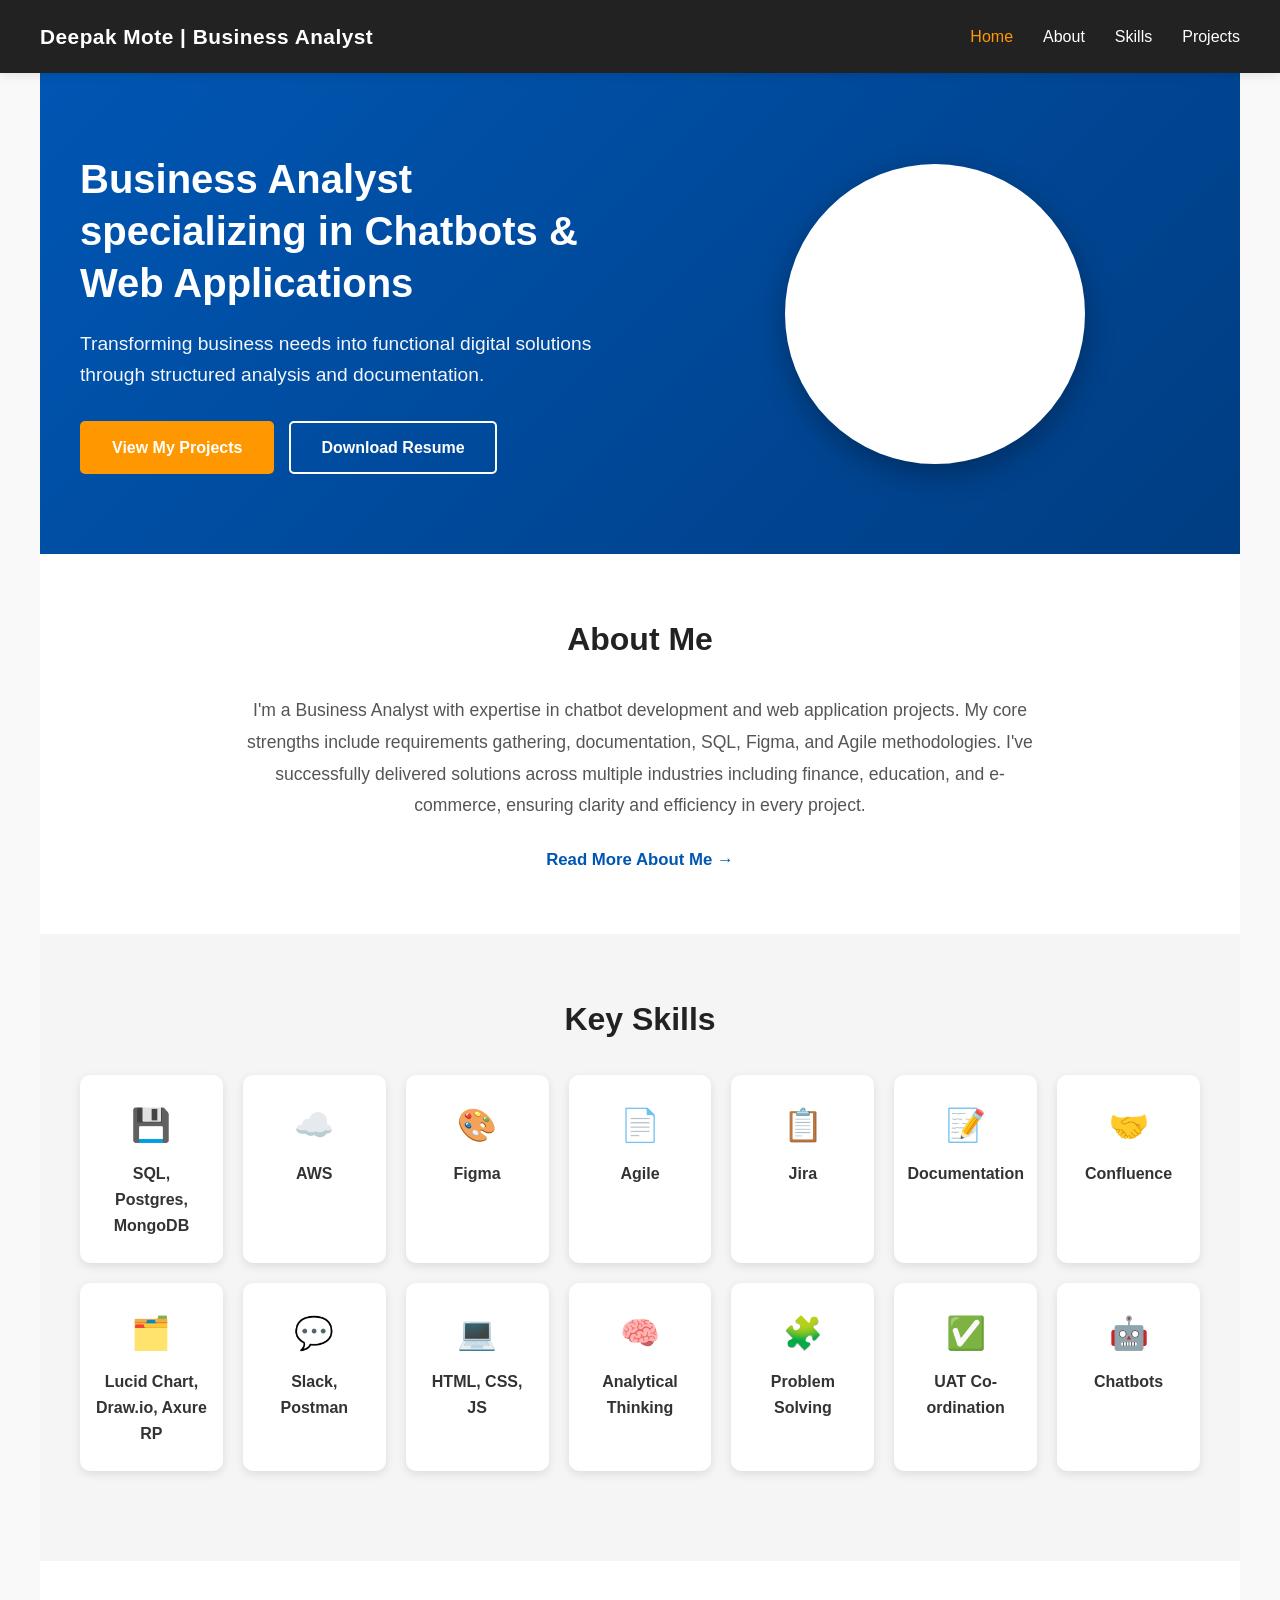
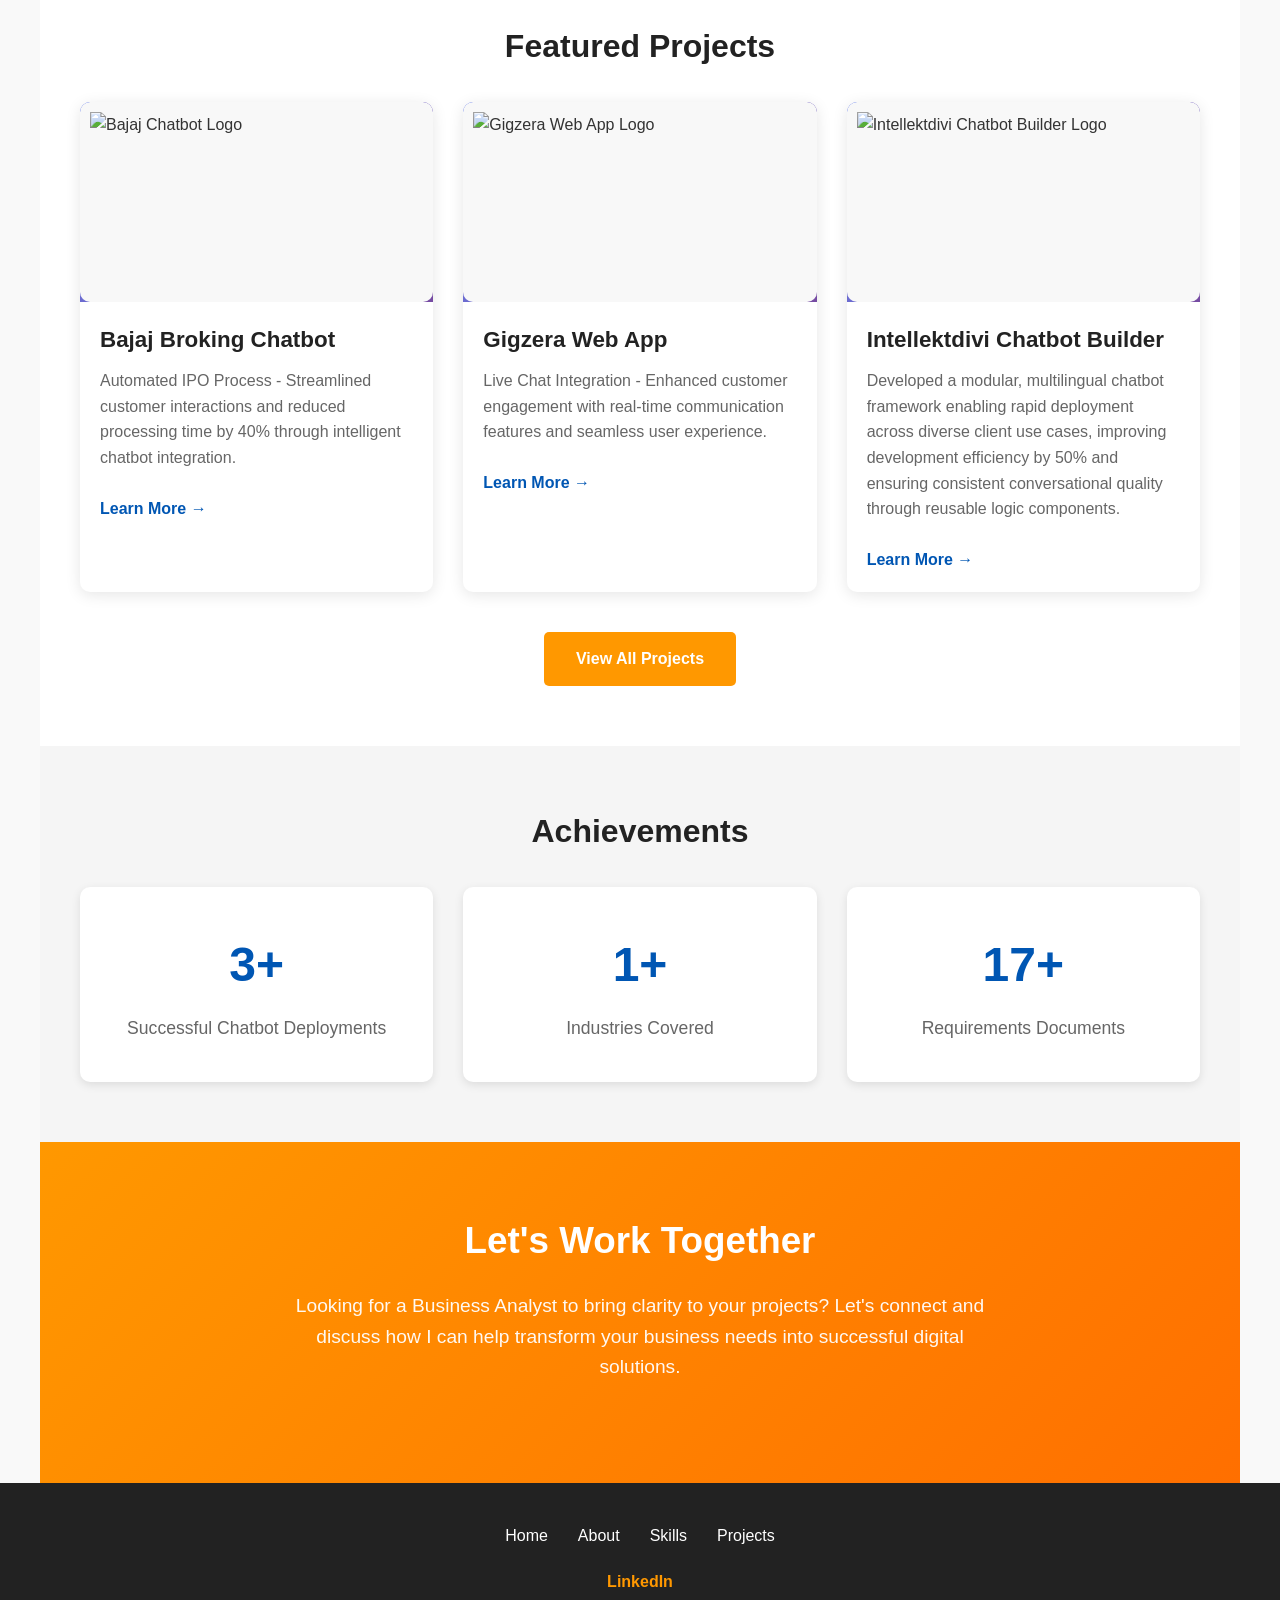
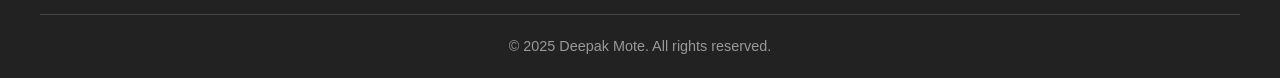
==== index.html @ 3f122808 "Add files via upload" ====
<!DOCTYPE html>
<html lang="en">
<head>
<meta charset="UTF-8">
<meta name="viewport" content="width=device-width, initial-scale=1.0">
<title>Deepak Mote | Business Analyst Portfolio</title>
<link rel="stylesheet" href="index.css">
</head>
<body>
<!-- Header / Navbar -->
<header>
<div class="logo">Deepak Mote | Business Analyst</div>
<nav>
<ul>
<li><a href="index.html">Home</a></li>
<li><a href="about.html">About</a></li>
<li><a href="skills.html">Skills</a></li>
<li><a href="projects.html">Projects</a></li>
</ul>
</nav>
</header>

<!-- Hero Section -->
<section class="hero">
<div class="hero-content">
<div class="hero-text">
<h1>Business Analyst specializing in Chatbots & Web Applications</h1>
<p class="hero-pitch">Transforming business needs into functional digital solutions through structured analysis and documentation.</p>
<div class="hero-buttons">
<a href="projects.html" class="btn">View My Projects</a>
                <a href="#" class="btn secondary">Download Resume</a>
</div>
</div>
<div class="hero-image">
<div class="photo-placeholder">
<img src="https://awsprojectpc11052025.s3.us-east-1.amazonaws.com/DeepakResumeFiles/DeepakMote.png" alt="Deepak Mote - Business Analyst" />
</div>
</div>
</div>
</section>

<!-- Quick Intro -->
<section class="intro">
<h2>About Me</h2>
<p>I'm a Business Analyst with expertise in chatbot development and web application projects. My core strengths include requirements gathering, documentation, SQL, Figma, and Agile methodologies. I've successfully delivered solutions across multiple industries including finance, education, and e-commerce, ensuring clarity and efficiency in every project.</p>
<a href="about.html" class="btn-link">Read More About Me →</a>
</section>

<!-- Skills Snapshot -->
<section class="skills">
<h2>Key Skills</h2>
<div class="skills-grid">
<div class="skill">
<span class="skill-icon">💾</span>
<span>SQL, Postgres, MongoDB</span>
</div>
<div class="skill">
<span class="skill-icon">☁️</span>
<span>AWS</span>
</div>
<div class="skill">
<span class="skill-icon">🎨</span>
<span>Figma</span>
</div>
<div class="skill">
<span class="skill-icon">📄</span>
<span>Agile</span>
</div>
<div class="skill">
<span class="skill-icon">📋</span>
<span>Jira</span>
</div>
<div class="skill">
<span class="skill-icon">📝</span>
<span>Documentation</span>
</div>
<div class="skill">
<span class="skill-icon">🤝</span>
<span>Confluence</span>
</div>
<div class="skill">
<span class="skill-icon">🗂️</span>
<span>Lucid Chart, Draw.io, Axure RP</span>
</div>
<div class="skill">
<span class="skill-icon">💬</span>
<span>Slack, Postman</span>
</div>
<div class="skill">
<span class="skill-icon">💻</span>
<span>HTML, CSS, JS</span>
</div>
<div class="skill">
<span class="skill-icon">🧠</span>
<span>Analytical Thinking</span>
</div>
<div class="skill">
<span class="skill-icon">🧩</span>
<span>Problem Solving</span>
</div>
<div class="skill">
<span class="skill-icon">✅</span>
<span>UAT Co-ordination</span>
</div>
<div class="skill">
<span class="skill-icon">🤖</span>
<span>Chatbots</span>
</div>
</div>
</section>

<!-- Featured Projects -->
<section class="projects">
<h2>Featured Projects</h2>
<div class="project-grid">
<div class="project-card">
<div class="project-image">
<img src="https://awsprojectpc11052025.s3.us-east-1.amazonaws.com/DeepakResumeFiles/bajajfinsec_logo.jpg" alt="Bajaj Chatbot Logo" />
</div>
<h3>Bajaj Broking Chatbot</h3>
<p>Automated IPO Process - Streamlined customer interactions and reduced processing time by 40% through intelligent chatbot integration.</p>
<a href="projects.html" class="project-link">Learn More →</a>
</div>
<div class="project-card">
<div class="project-image">
<img src="https://awsprojectpc11052025.s3.us-east-1.amazonaws.com/DeepakResumeFiles/gigzera_logo.png" alt="Gigzera Web App Logo" />
</div>
<h3>Gigzera Web App</h3>
<p>Live Chat Integration - Enhanced customer engagement with real-time communication features and seamless user experience.</p>
<a href="projects.html" class="project-link">Learn More →</a>
</div>
<div class="project-card">
<div class="project-image">
<img src="https://awsprojectpc11052025.s3.us-east-1.amazonaws.com/DeepakResumeFiles/IDV_logo.jpeg" alt="Intellektdivi Chatbot Builder Logo" />
</div>
<h3>Intellektdivi Chatbot Builder</h3>
<p>Developed a modular, multilingual chatbot framework enabling rapid deployment across diverse client use cases, improving development efficiency by 50% and ensuring consistent conversational quality through reusable logic components.</p>
<a href="projects.html" class="project-link">Learn More →</a>
</div>
</div>
<div class="section-cta">
<a href="projects.html" class="btn">View All Projects</a>
</div>
</section>

<!-- Achievements -->
<section class="achievements">
<h2>Achievements</h2>
<div class="stats-grid">
<div class="stat">
<div class="stat-number">10+</div>
<div class="stat-label">Successful Chatbot Deployments</div>
</div>
<div class="stat">
<div class="stat-number">5+</div>
<div class="stat-label">Industries Covered</div>
</div>
<div class="stat">
<div class="stat-number">50+</div>
<div class="stat-label">Requirements Documents</div>
</div>
</div>
</section>

<!-- Call to Action -->
<section class="cta">
<h2>Let's Work Together</h2>
<p>Looking for a Business Analyst to bring clarity to your projects? Let's connect and discuss how I can help transform your business needs into successful digital solutions.</p>
</section>

<!-- Footer -->
<footer>
<div class="footer-content">
<div class="footer-links">
<a href="index.html">Home</a>
<a href="about.html">About</a>
<a href="skills.html">Skills</a>
<a href="projects.html">Projects</a>
</div>
<div class="footer-social">
<a href="https://www.linkedin.com/in/deepak-mote-4ba454193/" target="_blank">LinkedIn</a>
</div>
<p class="copyright">&copy; 2025 Deepak Mote. All rights reserved.</p>
</div>
</footer>

<script src="index.js"></script>
</body>
</html>
---- index.css ----
/* Reset & Base Styles */
* {
  margin: 0;
  padding: 0;
  box-sizing: border-box;
}

body {
  font-family: 'Segoe UI', Tahoma, Geneva, Verdana, sans-serif;
  line-height: 1.6;
  background: #f9f9f9;
  color: #333;
}

/* Header / Navigation */
header {
  background: #222;
  color: #fff;
  padding: 20px 40px;
  display: flex;
  justify-content: space-between;
  align-items: center;
  box-shadow: 0 2px 10px rgba(0,0,0,0.1);
  position: sticky;
  top: 0;
  z-index: 1000;
}

header .logo {
  font-size: 1.3em;
  font-weight: bold;
  letter-spacing: 0.5px;
}

nav ul {
  list-style: none;
  display: flex;
  gap: 30px;
}

nav a {
  color: #fff;
  text-decoration: none;
  font-weight: 500;
  transition: color 0.3s ease;
}

nav a:hover {
  color: #ff9800;
}

/* Hero Section */
.hero {
  background: linear-gradient(135deg, #0056b3 0%, #003d82 100%);
  color: #fff;
  padding: 80px 40px;
}

.hero-content {
  max-width: 1200px;
  margin: 0 auto;
  display: grid;
  grid-template-columns: 1fr 1fr;
  gap: 60px;
  align-items: center;
}

.hero-text h1 {
  font-size: 2.5em;
  margin-bottom: 20px;
  line-height: 1.3;
}

.hero-pitch {
  font-size: 1.2em;
  margin-bottom: 30px;
  opacity: 0.95;
}

.hero-buttons {
  display: flex;
  gap: 15px;
  flex-wrap: wrap;
}

.btn {
  display: inline-block;
  padding: 12px 30px;
  background: #ff9800;
  color: #fff;
  text-decoration: none;
  border-radius: 5px;
  font-weight: 600;
  transition: all 0.3s ease;
  border: 2px solid transparent;
}

.btn:hover {
  background: #e68900;
  transform: translateY(-2px);
  box-shadow: 0 5px 15px rgba(255, 152, 0, 0.3);
}

.btn.secondary {
  background: transparent;
  border: 2px solid #fff;
}

.btn.secondary:hover {
  background: #fff;
  color: #0056b3;
}

.btn-light {
  background: #fff;
  color: #ff9800;
}

.btn-light:hover {
  background: #f0f0f0;
}

/* Hero Image Section */
.hero-image {
  display: flex;
  justify-content: center;
  align-items: center;
}

.photo-placeholder {
  width: 300px;
  height: 300px;
  border-radius: 50%;
  overflow: hidden;
  border: 5px solid #fff;
  box-shadow: 0 10px 30px rgba(0,0,0,0.3);
  background: #fff;
  display: flex;
  flex-direction: column;
  justify-content: center;
  align-items: center;
  position: relative;
}

.photo-placeholder img {
  width: 100%;
  height: 100%;
  object-fit: cover;
}

.photo-note {
  position: absolute;
  bottom: 10px;
  left: 0;
  right: 0;
  text-align: center;
  background: rgba(0,0,0,0.7);
  color: #fff;
  padding: 8px;
  font-size: 0.75em;
}

/* Section Styles */
section {
  padding: 60px 40px;
  max-width: 1200px;
  margin: 0 auto;
}

section h2 {
  font-size: 2em;
  margin-bottom: 30px;
  color: #222;
  text-align: center;
}

/* Intro Section */
.intro {
  background: #fff;
  text-align: center;
}

.intro p {
  font-size: 1.1em;
  line-height: 1.8;
  max-width: 800px;
  margin: 0 auto 25px;
  color: #555;
}

.btn-link {
  color: #0056b3;
  text-decoration: none;
  font-weight: 600;
  font-size: 1.05em;
  transition: color 0.3s ease;
}

.btn-link:hover {
  color: #ff9800;
}

/* Skills Section */
.skills {
  background: #f5f5f5;
}

.skills-grid {
  display: grid;
  grid-template-columns: repeat(auto-fit, minmax(140px, 1fr));
  gap: 20px;
  margin-bottom: 30px;
}

.skill {
  background: #fff;
  padding: 25px 15px;
  text-align: center;
  border-radius: 10px;
  font-weight: 600;
  box-shadow: 0 3px 10px rgba(0,0,0,0.1);
  transition: all 0.3s ease;
  display: flex;
  flex-direction: column;
  align-items: center;
  gap: 10px;
}

.skill:hover {
  transform: translateY(-5px);
  box-shadow: 0 5px 20px rgba(0,0,0,0.15);
}

.skill-icon {
  font-size: 2em;
}

.section-cta {
  text-align: center;
  margin-top: 30px;
}

/* Projects Section */
.projects {
  background: #fff;
}

.project-grid {
  display: grid;
  grid-template-columns: repeat(auto-fit, minmax(300px, 1fr));
  gap: 30px;
  margin-bottom: 40px;
}

.project-card {
  background: #fff;
  border-radius: 10px;
  overflow: hidden;
  box-shadow: 0 3px 15px rgba(0,0,0,0.1);
  transition: all 0.3s ease;
}

.project-card:hover {
  transform: translateY(-5px);
  box-shadow: 0 8px 25px rgba(0,0,0,0.15);
}

.project-image {
  height: 200px;
  background: linear-gradient(135deg, #667eea 0%, #764ba2 100%);
  display: flex;
  align-items: center;
  justify-content: center;
}

.placeholder-img {
  color: #fff;
  font-weight: 600;
  font-size: 1.2em;
}

.project-card h3 {
  padding: 20px 20px 10px;
  color: #222;
  font-size: 1.4em;
}

.project-card p {
  padding: 0 20px 15px;
  color: #666;
  line-height: 1.6;
}

.project-link {
  display: inline-block;
  padding: 10px 20px 20px;
  color: #0056b3;
  text-decoration: none;
  font-weight: 600;
  transition: color 0.3s ease;
}

.project-link:hover {
  color: #ff9800;
}

/* Achievements Section */
.achievements {
  background: #f5f5f5;
}

.stats-grid {
  display: grid;
  grid-template-columns: repeat(auto-fit, minmax(200px, 1fr));
  gap: 30px;
  text-align: center;
}

.stat {
  background: #fff;
  padding: 40px 20px;
  border-radius: 10px;
  box-shadow: 0 3px 10px rgba(0,0,0,0.1);
}

.stat-number {
  font-size: 3em;
  font-weight: bold;
  color: #0056b3;
  margin-bottom: 10px;
}

.stat-label {
  font-size: 1.1em;
  color: #666;
}

/* CTA Section */
.cta {
  background: linear-gradient(135deg, #ff9800 0%, #ff6f00 100%);
  color: #fff;
  padding: 70px 40px;
  text-align: center;
}

.cta h2 {
  color: #fff;
  font-size: 2.3em;
  margin-bottom: 20px;
}

.cta p {
  font-size: 1.2em;
  max-width: 700px;
  margin: 0 auto 30px;
  opacity: 0.95;
}

/* Footer */
footer {
  background: #222;
  color: #fff;
  padding: 40px 40px 20px;
}

.footer-content {
  max-width: 1200px;
  margin: 0 auto;
  text-align: center;
}

.footer-links {
  display: flex;
  justify-content: center;
  gap: 30px;
  margin-bottom: 20px;
  flex-wrap: wrap;
}

.footer-links a {
  color: #fff;
  text-decoration: none;
  transition: color 0.3s ease;
}

.footer-links a:hover {
  color: #ff9800;
}

.footer-social {
  margin-bottom: 20px;
}

.footer-social a {
  color: #ff9800;
  text-decoration: none;
  margin: 0 15px;
  font-weight: 600;
  transition: color 0.3s ease;
}

.footer-social a:hover {
  color: #fff;
}

.copyright {
  color: #999;
  font-size: 0.9em;
  padding-top: 20px;
  border-top: 1px solid #444;
}

/* Responsive Design */
@media (max-width: 768px) {
  header {
    flex-direction: column;
    gap: 20px;
    padding: 20px;
  }

  nav ul {
    flex-wrap: wrap;
    justify-content: center;
    gap: 15px;
  }

  .hero-content {
    grid-template-columns: 1fr;
    text-align: center;
  }

  .hero-text h1 {
    font-size: 1.8em;
  }

  .hero-buttons {
    justify-content: center;
  }

  .photo-placeholder {
    width: 250px;
    height: 250px;
  }

  section {
    padding: 40px 20px;
  }

  .skills-grid {
    grid-template-columns: repeat(auto-fit, minmax(100px, 1fr));
  }

  .project-grid {
    grid-template-columns: 1fr;
  }

  .footer-links {
    flex-direction: column;
    gap: 15px;
  }
}

.project-image img {
  width: 100%;
  height: 200px;
  object-fit: contain;
  border-radius: 10px;
  background-color: #f8f8f8;
  padding: 10px;
}
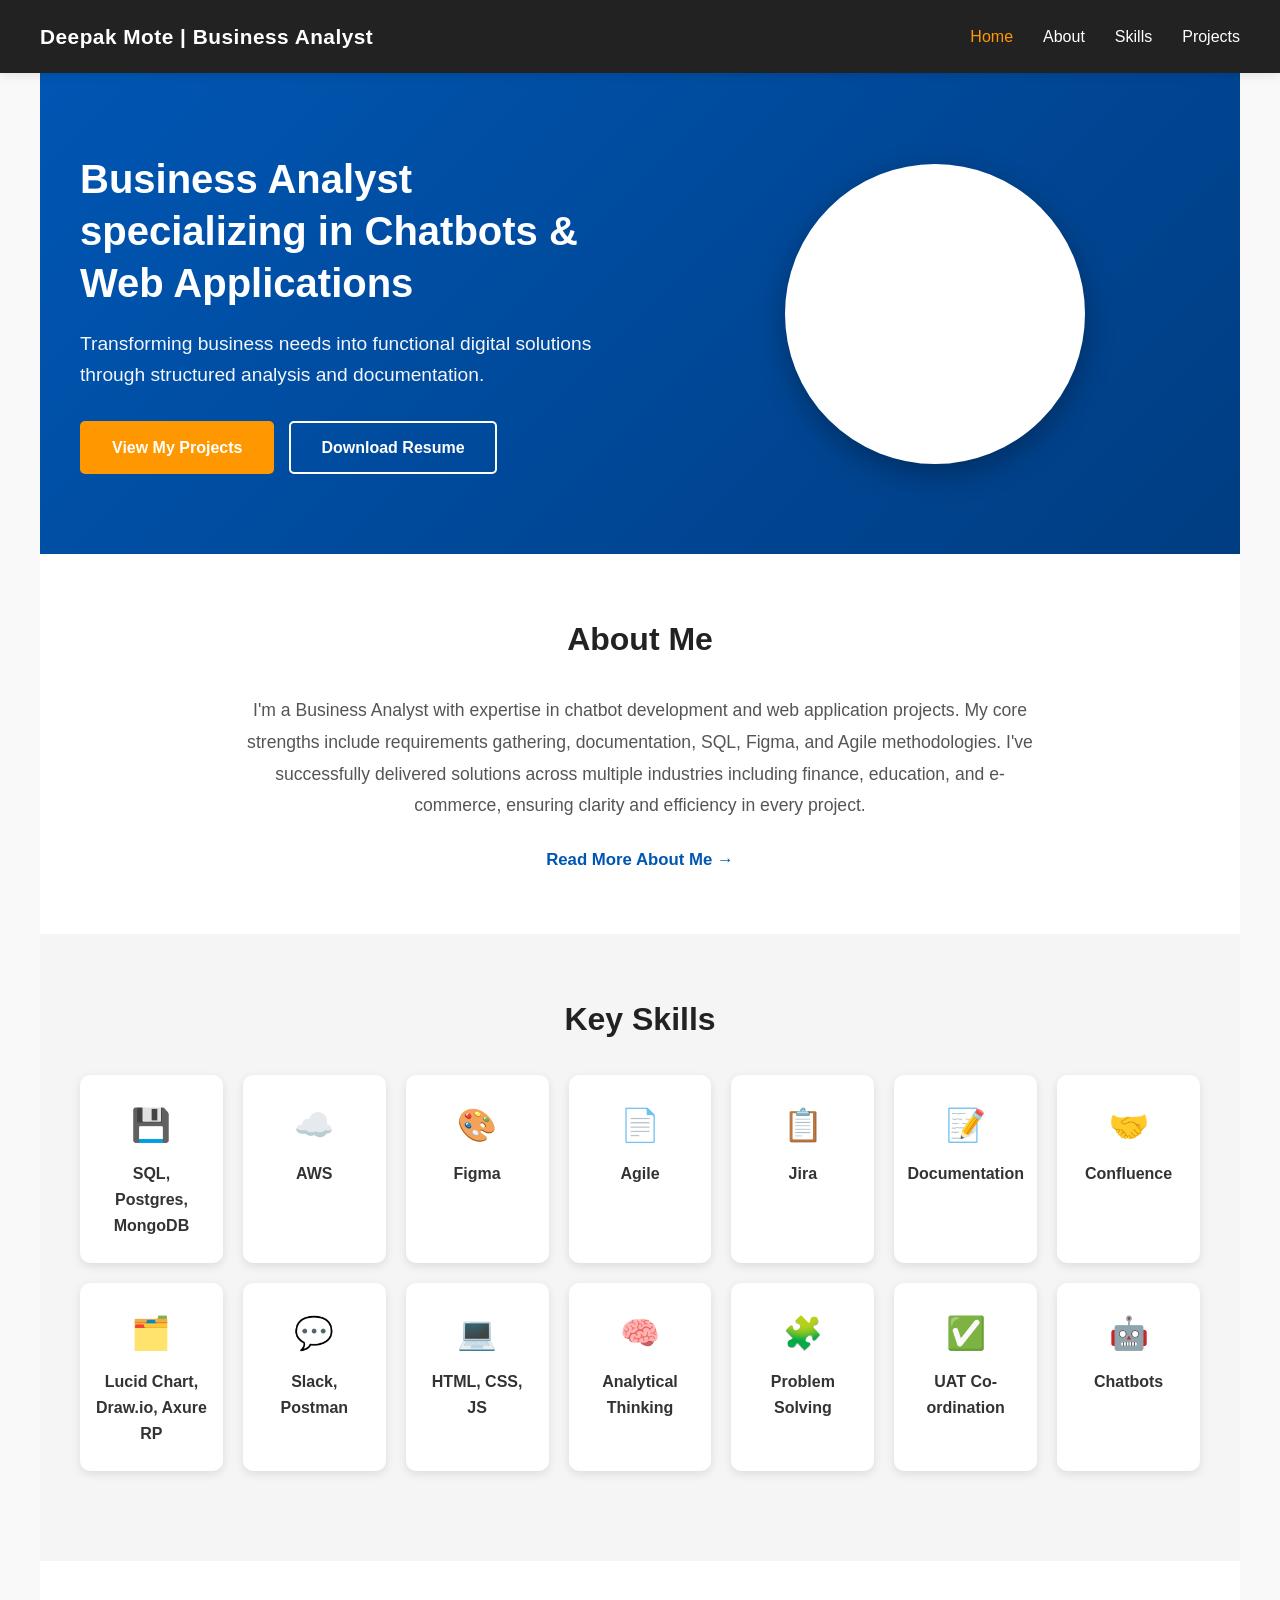
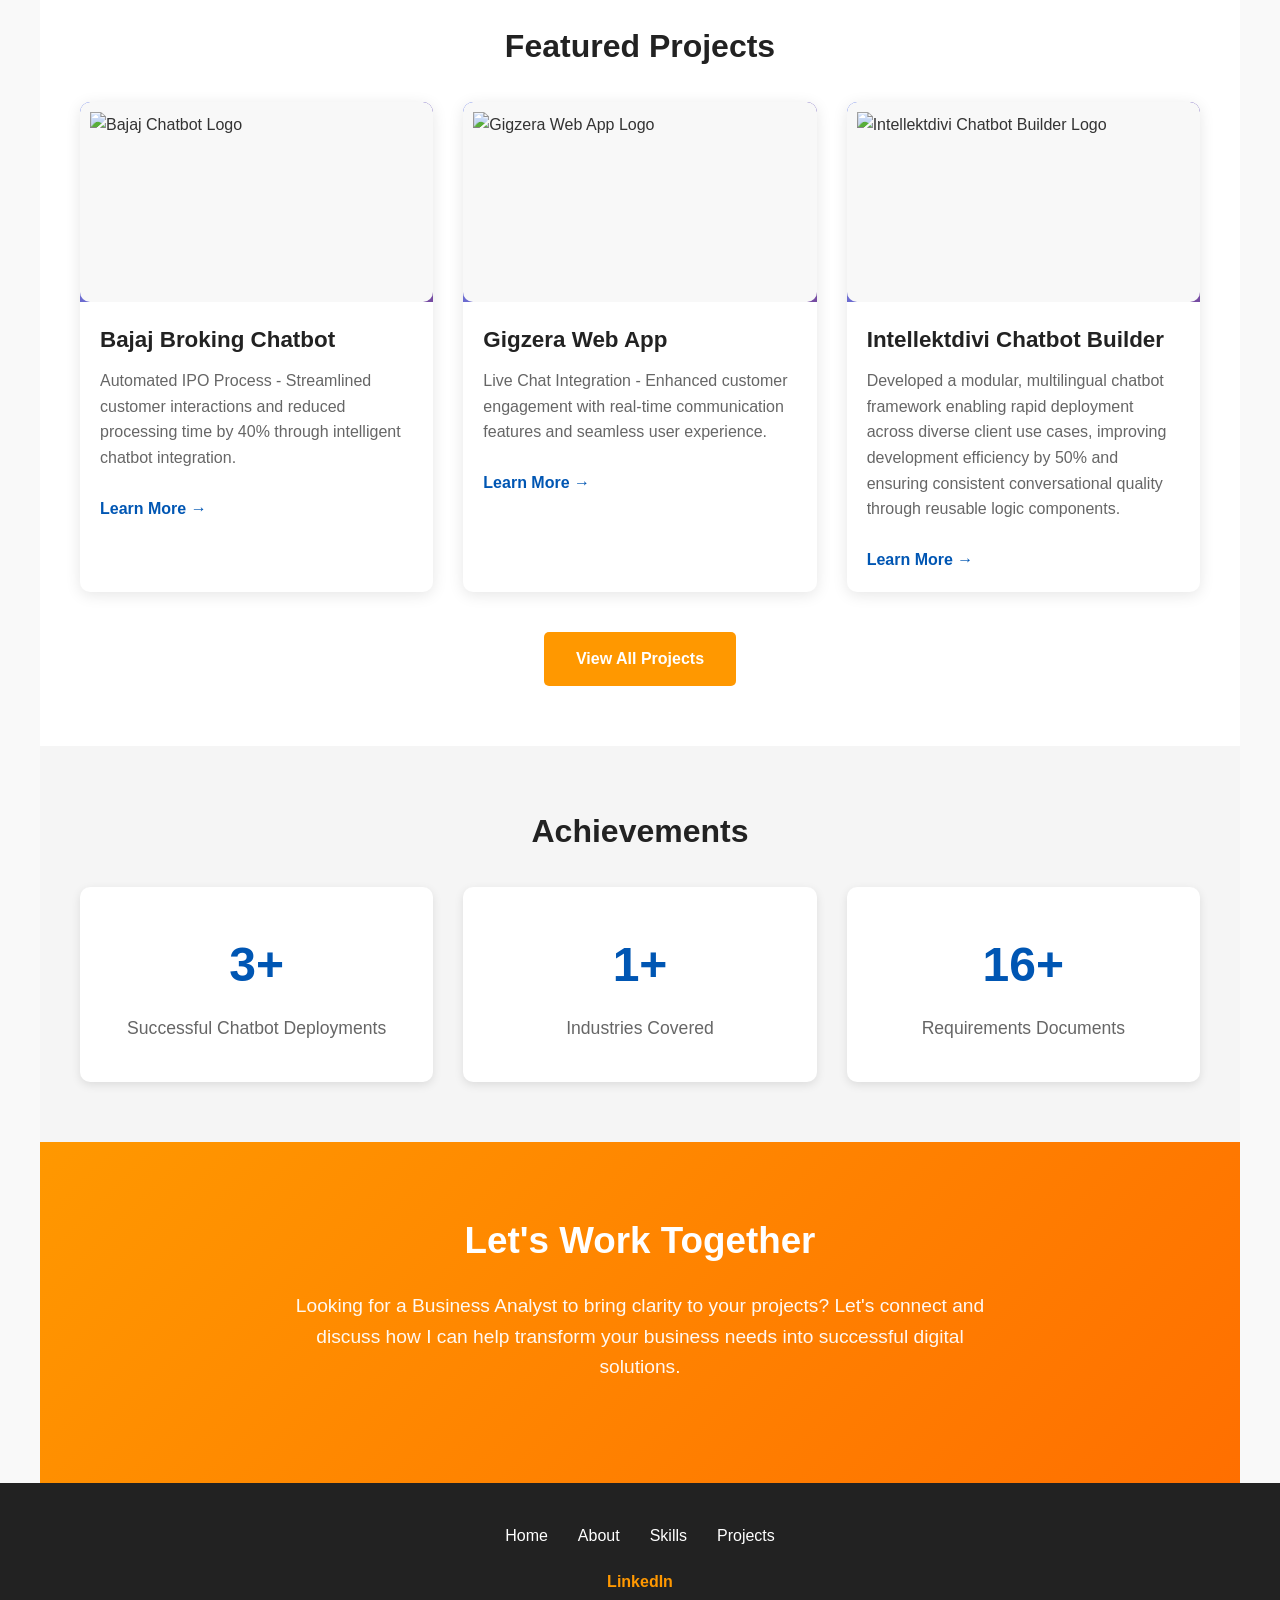
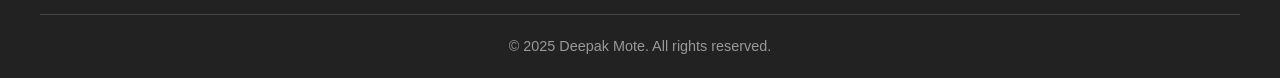
==== commit 1f7ddad6: "Change image URLs in index.html Updated hero image and project images to new URLs." ====
--- a/index.html
+++ b/index.html
@@ -33,7 +33,7 @@
 </div>
 <div class="hero-image">
 <div class="photo-placeholder">
-<img src="https://awsprojectpc11052025.s3.us-east-1.amazonaws.com/DeepakResumeFiles/DeepakMote.png" alt="Deepak Mote - Business Analyst" />
+<img src="https://ibb.co/bMxhXLyR" alt="Deepak Mote - Business Analyst" />
 </div>
 </div>
 </div>
@@ -115,7 +115,7 @@
 <div class="project-grid">
 <div class="project-card">
 <div class="project-image">
-<img src="https://awsprojectpc11052025.s3.us-east-1.amazonaws.com/DeepakResumeFiles/bajajfinsec_logo.jpg" alt="Bajaj Chatbot Logo" />
+<img src="https://ibb.co/M59m299m" alt="Bajaj Chatbot Logo" />
 </div>
 <h3>Bajaj Broking Chatbot</h3>
 <p>Automated IPO Process - Streamlined customer interactions and reduced processing time by 40% through intelligent chatbot integration.</p>
@@ -123,7 +123,7 @@
 </div>
 <div class="project-card">
 <div class="project-image">
-<img src="https://awsprojectpc11052025.s3.us-east-1.amazonaws.com/DeepakResumeFiles/gigzera_logo.png" alt="Gigzera Web App Logo" />
+<img src="https://ibb.co/ZyL95Wc" alt="Gigzera Web App Logo" />
 </div>
 <h3>Gigzera Web App</h3>
 <p>Live Chat Integration - Enhanced customer engagement with real-time communication features and seamless user experience.</p>
@@ -131,7 +131,7 @@
 </div>
 <div class="project-card">
 <div class="project-image">
-<img src="https://awsprojectpc11052025.s3.us-east-1.amazonaws.com/DeepakResumeFiles/IDV_logo.jpeg" alt="Intellektdivi Chatbot Builder Logo" />
+<img src="https://ibb.co/607yWq2r" alt="Intellektdivi Chatbot Builder Logo" />
 </div>
 <h3>Intellektdivi Chatbot Builder</h3>
 <p>Developed a modular, multilingual chatbot framework enabling rapid deployment across diverse client use cases, improving development efficiency by 50% and ensuring consistent conversational quality through reusable logic components.</p>
@@ -186,4 +186,5 @@
 
 <script src="index.js"></script>
 </body>
-</html>+
+</html>
